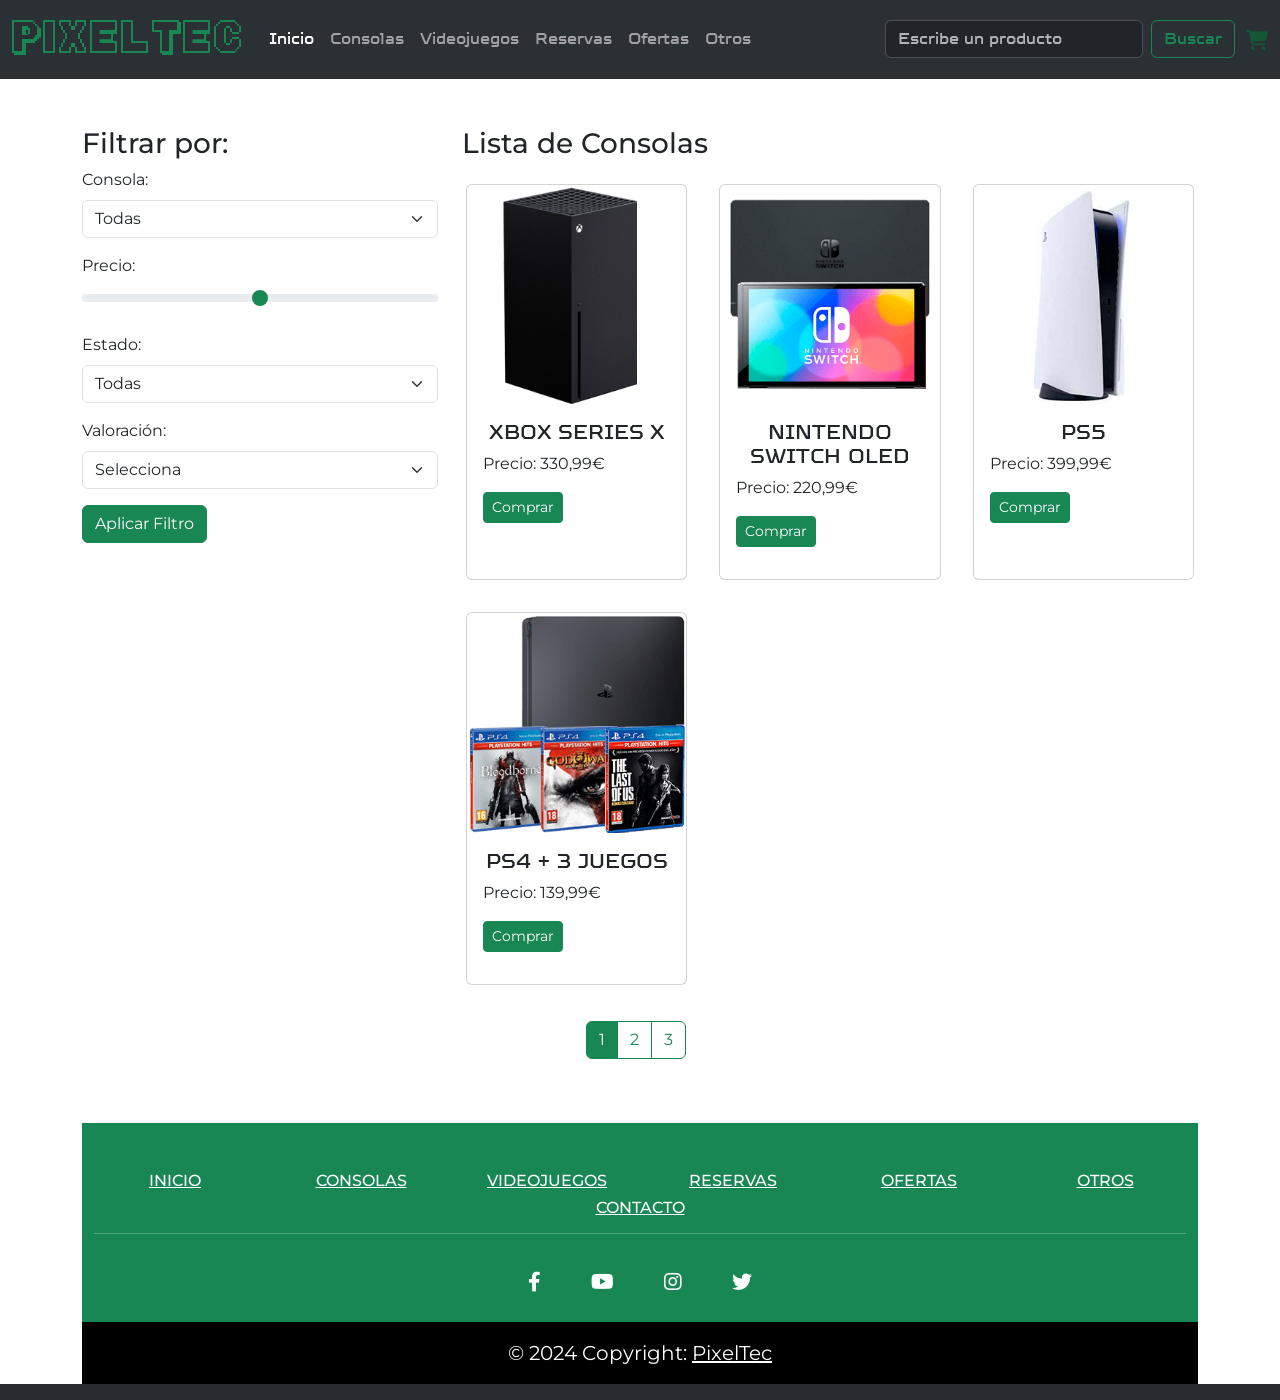
==== consolas.html @ 2511e609 "proyecto inicial" ====
<!DOCTYPE html>
<html lang="es">
  <head>
    <meta charset="UTF-8" />
    <meta name="viewport" content="width=device-width, initial-scale=1.0" />
    <title>Consolas</title>
    <link rel="stylesheet" href="style.css" />
    <!-- iconos de redes -->
    <link
      rel="stylesheet"
      href="https://use.fontawesome.com/releases/v5.12.1/css/all.css"
      crossorigin="anonymous"
    />
     <!-- Importo la fuente Montserrat desde Google Fonts -->
     <link href="https://fonts.googleapis.com/css2?family=Montserrat:wght@400;500;700&display=swap" rel="stylesheet">
  <!-- favicon -->
     <link rel="shortcut icon" href="imagenesindex/logo.PNG" type="image/x-icon">
    </head>
  <body>
     <!-- cabecera de la página -->
     <header>
      <nav class="navbar navbar-expand-lg bg-body-tertiary navegacion" data-bs-theme="dark" >
          <div class="container-fluid">
            <a class="navbar-brand titulo" href="index.html">PixelTec</a>
            <button class="navbar-toggler" type="button" data-bs-toggle="collapse" data-bs-target="#navbarText" aria-controls="navbarText" aria-expanded="false" aria-label="Toggle navigation">
              <span class="navbar-toggler-icon"></span>
            </button>
            <div class="collapse navbar-collapse" id="navbarText">
              <ul class="navbar-nav me-auto mb-2 mb-lg-0">
                <li class="nav-item">
                  <a class="nav-link active link" aria-current="page" href="index.html">Inicio</a>
                </li>
                <li class="nav-item">
                  <a class="nav-link link" href="consolas.html">Consolas</a>
                </li>
                <li class="nav-item">
                  <a class="nav-link link" href="videojuegos.html">Videojuegos</a>
                </li>
                <li class="nav-item">
                  <a class="nav-link link" href="#">Reservas</a>
                </li>
                <li class="nav-item">
                  <a class="nav-link link" href="#">Ofertas</a>
                </li>
                <li class="nav-item">
                  <a class="nav-link link" href="#">Otros</a>
                </li>
              </ul>
              <!-- barra de búsqueda -->
              <form class="d-flex barrabusq" role="search">
                  <input class="form-control me-2" type="search" placeholder="Escribe un producto" aria-label="Search">
                  <button class="btn btn-outline-success" type="submit">Buscar</button>
                </form>
                <!-- carro de compra -->
                <div><a class="carrito" href="">
                <img src="imagenesindex/cart-shopping-solid (1).svg" alt=""></a></div>
            </div>
          </div>
        </nav>
  </header>


  <main>
    <div class="container mt-5">
        <div class="row">
            <!-- Filtro de videojuegos -->
            <div class="col-md-4">
                <h3>Filtrar por:</h3>
                <form>
                    <!-- Consola -->
                    <div class="mb-3">
                        <label for="consola" class="form-label">Consola:</label>
                        <select class="form-select" id="consola">
                            <option selected>Todas</option>
                            <option>PS5</option>
                            <option>PS4</option>
                            <option>Xbox Series X</option>
                            <option>Nintendo Switch</option>
                        </select>
                    </div>
                    <!-- Precio -->
                    <div class="mb-3">
                        <label for="precio" class="form-label">Precio:</label>
                        <input type="range" class="form-range custom-range-green" id="precio" min="0" max="1000" step="50" value="500">
                    </div>
                    <!-- Estado -->
                    <div class="mb-3">
                        <label for="estado" class="form-label">Estado:</label>
                        <select class="form-select" id="estado">
                            <option selected>Todas</option>
                            <option>Nuevo</option>
                            <option>Seminuevo</option>
                        </select>
                    </div>
                    <!-- Valoración -->
                    <div class="mb-3">
                        <label for="valoracion" class="form-label">Valoración:</label>
                        <select class="form-select" id="valoracion">
                            <option selected>Selecciona</option>
                            <option>⭐⭐⭐⭐⭐</option>
                            <option>⭐⭐⭐⭐</option>
                            <option>⭐⭐⭐</option>
                            <option>⭐⭐</option>
                            <option>⭐</option>
                        </select>
                    </div>
                    <button type="submit" class="btn btn-success">Aplicar Filtro</button>
                </form>
            </div>
            <!-- Lista de videojuegos -->
            <div class="col-md-8">
                <h3>Lista de Consolas</h3>
                <div class="row">
                    <!-- Consola 1 -->
                    <div class="col-md-6 col-lg-4 p-3"> 
                        <div class="card mb-3 " style="height: 100%;">
                            <img src="imagenesindex/seriesx.png" class="card-img-top" alt="Consola 1">
                            <div class="card-body">
                                <h5 class="card-title">XBOX SERIES X</h5>
                                <p class="card-text">Precio: 330,99€</p>
                                <a href="#" class="btn btn-success btn-sm">Comprar</a> 
                            </div>
                        </div>
                    </div>
                    <!-- Consola 2 -->
                    <div class="col-md-6 col-lg-4 p-3"> 
                        <div class="card mb-3" style="height: 100%;">
                            <img src="imagenesindex/switch.png" class="card-img-top" alt="Consola 2">
                            <div class="card-body">
                                <h5 class="card-title">NINTENDO SWITCH OLED</h5>
                                <p class="card-text">Precio: 220,99€</p>
                                <a href="#" class="btn btn-success btn-sm">Comprar</a> 
                            </div>
                        </div>
                    </div>
                    <!-- Consola 3 -->
                    <div class="col-md-6 col-lg-4 p-3"> 
                        <div class="card mb-3" style="height: 100%;">
                            <img src="imagenesindex/ps5normal.png" class="card-img-top" alt="Consola 3">
                            <div class="card-body">
                                <h5 class="card-title">PS5 </h5>
                                <p class="card-text">Precio: 399,99€</p>
                                <a href="#" class="btn btn-success btn-sm">Comprar</a> 
                            </div>
                        </div>
                    </div>
                    <!-- Consola 4 -->
                    <div class="col-md-6 col-lg-4 p-3"> 
                        <div class="card mb-3" style="height: 100%;">
                            <img src="imagenesindex/ps4.png" class="card-img-top" alt="Consola 4">
                            <div class="card-body">
                                <h5 class="card-title">PS4 + 3 JUEGOS</h5>
                                <p class="card-text">Precio: 139,99€</p>
                                <a href="#" class="btn btn-success btn-sm">Comprar</a> 
                            </div>
                        </div>
                    </div>
                </div>
            </div>
        </div>
    </div>
<!-- botones paginación -->
    <div class="paginacion">
      <div class="btn-toolbar mb-3" role="toolbar" aria-label="Toolbar with button groups">
          <div class="btn-group me-2" role="group" aria-label="First group">
              <button type="button" class="btn btn-outline-secondary active">1</button>
              <button type="button" class="btn btn-outline-secondary">2</button>
              <button type="button" class="btn btn-outline-secondary">3</button>
          </div>
      </div>
  </div>

  </main>

 <!-- footer -->
 <div class="container my-3">
  <footer class="text-center text-white" style="background-color: #198754">
    <div class="container">
      <section class="mt-5">
        <div class="row text-center d-flex justify-content-center pt-5">
          <div class="col-md-2">
            <h6 class="text-uppercase font-weight-bold">
              <a href="index.html" class="text-white">Inicio</a>
            </h6>
          </div>
          <div class="col-md-2">
            <h6 class="text-uppercase font-weight-bold">
              <a href="consolas.html" class="text-white">Consolas</a>
            </h6>
          </div>
          <div class="col-md-2">
            <h6 class="text-uppercase font-weight-bold">
              <a href="videojuegos.html" class="text-white">Videojuegos</a>
            </h6>
          </div>
          <div class="col-md-2">
            <h6 class="text-uppercase font-weight-bold">
              <a href="#" class="text-white">Reservas</a>
            </h6>
          </div>
          <div class="col-md-2">
            <h6 class="text-uppercase font-weight-bold">
              <a href="#" class="text-white">Ofertas</a>
            </h6>
          </div>
          <div class="col-md-2">
            <h6 class="text-uppercase font-weight-bold">
              <a href="#" class="text-white">Otros</a>
            </h6>
          </div>
          <div class="col-md-2">
            <h6 class="text-uppercase font-weight-bold">
              <a href="#" class="text-white">Contacto</a>
            </h6>
          </div>
      
        </div>

      </section>


      <hr class="my-2" />

 
      <!-- redes -->
   
      <div class="container d-flex justify-content-center py-3">
        <button type="button" class="btn btn-primary btn-lg btn-floating mx-2 redes" >
          <i class="fab fa-facebook-f"></i>
        </button>
        <button type="button" class="btn btn-primary btn-lg btn-floating mx-2 redes" >
          <i class="fab fa-youtube"></i>
        </button>
        <button type="button" class="btn btn-primary btn-lg btn-floating mx-2 redes" >
          <i class="fab fa-instagram"></i>
        </button>
        <button type="button" class="btn btn-primary btn-lg btn-floating mx-2 redes" >
          <i class="fab fa-twitter"></i>
        </button>
      </div>
    </div>
    <div
         class="text-center p-3" style="background-color: #000000">
      © 2024 Copyright:
      <a class="text-white" >PixelTec</a>
    </div>
  </footer>
</div>
</div>
  </body>
  <link
    href="https://cdn.jsdelivr.net/npm/bootstrap@5.3.3/dist/css/bootstrap.min.css"
    rel="stylesheet"
    integrity="sha384-QWTKZyjpPEjISv5WaRU9OFeRpok6YctnYmDr5pNlyT2bRjXh0JMhjY6hW+ALEwIH"
    crossorigin="anonymous"
  />
  <script
    src="https://cdn.jsdelivr.net/npm/bootstrap@5.3.3/dist/js/bootstrap.bundle.min.js"
    integrity="sha384-YvpcrYf0tY3lHB60NNkmXc5s9fDVZLESaAA55NDzOxhy9GkcIdslK1eN7N6jIeHz"
    crossorigin="anonymous"
  ></script>
</html>
---- style.css ----
body,
html {


  background-color: #292b2c;
  font-family: 'Montserrat', sans-serif !important;
}



.contenedorgeneral{

    max-width: 1600px;
    margin: 0 auto;
    background-color: #959d993b;
}

.titulo{

    font-size: 35px !important;
}

/* fuente */


@font-face {
    font-family: "Octosquares";
    src: url(fuentes/TT\ Octosquares\ Trial\ Medium.ttf);
  }

  @font-face {
    font-family: "game";
    src: url(fuentes/1up.ttf);
  }

/* declaro el color verde que uso en toda la página */

:root {
    --primary-color: #198754;
  }

/* Añado fuente */

  header{
    font-family:"Octosquares" ;
  }

  h4, h5{
    font-family:"Octosquares" !important;
  }

 

.link:hover{

    color: var(--primary-color) !important;
    font-family:"Octosquares" !important;
}


.titulo{
    color: var(--primary-color) !important;
    font-family:"game" !important;
}


/* ajusto los colores del carrusel y el banner  */

.carousel-control-prev-icon,
.carousel-control-next-icon {
    background-color: var(--primary-color) !important;
}
.alert.alert-warning {
    background-color:  var(--primary-color) !important;
    color: #fff;
    border-color: #fff;
}

#carouselExampleCaptions {
    max-width: 600px; 
    margin: auto; 
}


.carousel {
    border: 2px solid rgba(124, 191, 160, 0.356);
}

/* modifico la posición de la barra de búsqueda y su botón */

.barrabusq{

    padding-right: 1% !important;
}


.precio {
    font-size: 18px;
    margin-top: 10px;
    color: black;
}


 #compralaya{
margin-top: 50%;
    color:  var(--primary-color) !important;
    text-decoration:none;
    font-size: 35px;
}

h1{
    text-align: center;
    font-family:"Octosquares" ;
}

h5{
    text-align: center;
    font-weight: bold;

    
}

/* modifico las tarjetas de videojuegos */



.f1tarjeta{

    width: 68%;
    margin-left: 18% !important;
}

.mariotarjeta{
    width: 42%;
  margin-left: 30% !important;
}

.textotarjetas{

    font-size: 20px;
    text-align: center;
}

footer{
    font-size: 20px !important;
}

/* footer enlaces */

.h6footer:hover{
color: black;

}


/* color botones de redes en el footer */


.redes{
    background-color:  var(--primary-color) !important;
    border-color: var(--primary-color) !important;
}

.redes:hover{

    background-color: black !important;
}

/* estrellas de valoración */

.estrellas{
    color: rgb(131, 131, 19) !important;
}


/* reseñas de producto */


.h5reseñas{

    color:  var(--primary-color) !important;
}

/* aquí cambio a verde la barra de filtro de precio */

.custom-range-green::-webkit-slider-thumb {
    background-color:var(--primary-color) !important;
    border-color:var(--primary-color) !important;
}

.custom-range-green::-moz-range-thumb {
    background-color: var(--primary-color) !important;
    border-color: var(--primary-color) !important;
}

.custom-range-green::-ms-thumb {
    background-color:var(--primary-color)!important;
    border-color: var(--primary-color) !important;
}


/* botones de numeración de página */

.botonesnum{

    display: flex !important;
margin-left: 10%;
}

/* botones de paginación */

.paginacion {
    display: flex;
    justify-content:center;
    margin-top: 20px;
}
.btn-toolbar .btn-outline-secondary {
    color: var(--primary-color);
    border-color: var(--primary-color);
}
.btn-toolbar .btn-outline-secondary.active,
.btn-toolbar .btn-outline-secondary:hover {
    background-color: var(--primary-color);
    border-color:var(--primary-color);
    color: white;
}
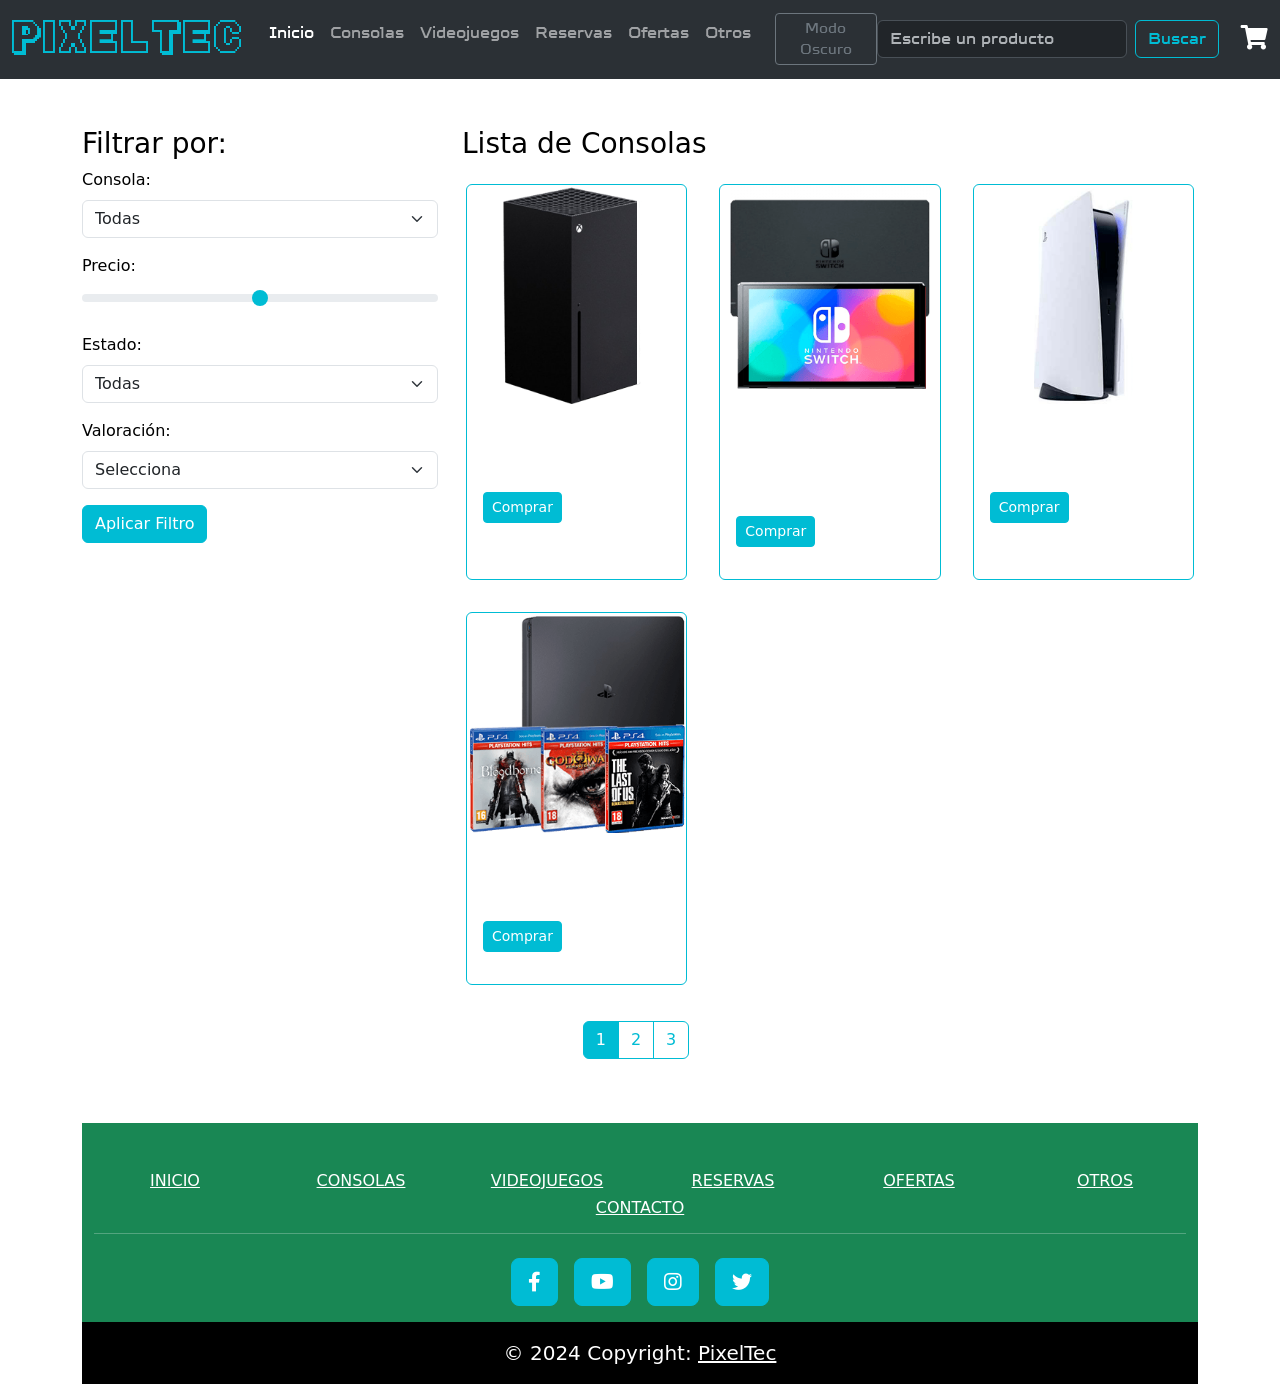
==== commit 9869f43f: "cambios" ====
--- a/consolas.html
+++ b/consolas.html
@@ -3,260 +3,342 @@
   <head>
     <meta charset="UTF-8" />
     <meta name="viewport" content="width=device-width, initial-scale=1.0" />
-    <title>Consolas</title>
-    <link rel="stylesheet" href="style.css" />
-    <!-- iconos de redes -->
+    <title>PixelTec</title>
+
+    <!-- Bootstrap primero -->
+    <link
+      href="https://cdn.jsdelivr.net/npm/bootstrap@5.3.3/dist/css/bootstrap.min.css"
+      rel="stylesheet"
+      integrity="sha384-QWTKZyjpPEjISv5WaRU9OFeRpok6YctnYmDr5pNlyT2bRjXh0JMhjY6hW+ALEwIH"
+      crossorigin="anonymous"
+    />
+
+    <!-- Iconos FontAwesome -->
     <link
       rel="stylesheet"
       href="https://use.fontawesome.com/releases/v5.12.1/css/all.css"
       crossorigin="anonymous"
     />
-     <!-- Importo la fuente Montserrat desde Google Fonts -->
-     <link href="https://fonts.googleapis.com/css2?family=Montserrat:wght@400;500;700&display=swap" rel="stylesheet">
-  <!-- favicon -->
-     <link rel="shortcut icon" href="imagenesindex/logo.PNG" type="image/x-icon">
-    </head>
+
+    <!-- Fuente Montserrat -->
+    <link
+      href="https://fonts.googleapis.com/css2?family=Montserrat:wght@400;500;700&display=swap"
+      rel="stylesheet"
+    />
+
+    <!-- Tu estilo personalizado (después de Bootstrap para sobreescribirlo) -->
+    <link rel="stylesheet" href="style.css" />
+
+    <!-- Favicon -->
+    <link
+      rel="shortcut icon"
+      href="imagenesindex/logo.PNG"
+      type="image/x-icon"
+    />
+  </head>
   <body>
-     <!-- cabecera de la página -->
-     <header>
-      <nav class="navbar navbar-expand-lg bg-body-tertiary navegacion" data-bs-theme="dark" >
-          <div class="container-fluid">
-            <a class="navbar-brand titulo" href="index.html">PixelTec</a>
-            <button class="navbar-toggler" type="button" data-bs-toggle="collapse" data-bs-target="#navbarText" aria-controls="navbarText" aria-expanded="false" aria-label="Toggle navigation">
-              <span class="navbar-toggler-icon"></span>
-            </button>
-            <div class="collapse navbar-collapse" id="navbarText">
-              <ul class="navbar-nav me-auto mb-2 mb-lg-0">
-                <li class="nav-item">
-                  <a class="nav-link active link" aria-current="page" href="index.html">Inicio</a>
-                </li>
-                <li class="nav-item">
-                  <a class="nav-link link" href="consolas.html">Consolas</a>
-                </li>
-                <li class="nav-item">
-                  <a class="nav-link link" href="videojuegos.html">Videojuegos</a>
-                </li>
-                <li class="nav-item">
-                  <a class="nav-link link" href="#">Reservas</a>
-                </li>
-                <li class="nav-item">
-                  <a class="nav-link link" href="#">Ofertas</a>
-                </li>
-                <li class="nav-item">
-                  <a class="nav-link link" href="#">Otros</a>
-                </li>
-              </ul>
-              <!-- barra de búsqueda -->
-              <form class="d-flex barrabusq" role="search">
-                  <input class="form-control me-2" type="search" placeholder="Escribe un producto" aria-label="Search">
-                  <button class="btn btn-outline-success" type="submit">Buscar</button>
-                </form>
-                <!-- carro de compra -->
-                <div><a class="carrito" href="">
-                <img src="imagenesindex/cart-shopping-solid (1).svg" alt=""></a></div>
+    <!-- cabecera de la página -->
+    <header>
+      <nav
+        class="navbar navbar-expand-lg bg-body-tertiary navegacion"
+        data-bs-theme="dark"
+      >
+        <div class="container-fluid">
+          <a class="navbar-brand titulo" href="index.html">PixelTec</a>
+          <button
+            class="navbar-toggler"
+            type="button"
+            data-bs-toggle="collapse"
+            data-bs-target="#navbarText"
+            aria-controls="navbarText"
+            aria-expanded="false"
+            aria-label="Toggle navigation"
+          >
+            <span class="navbar-toggler-icon"></span>
+          </button>
+          <div class="collapse navbar-collapse" id="navbarText">
+            <ul class="navbar-nav me-auto mb-2 mb-lg-0">
+              <li class="nav-item">
+                <a
+                  class="nav-link active link"
+                  aria-current="page"
+                  href="index.html"
+                  >Inicio</a
+                >
+              </li>
+              <li class="nav-item">
+                <a class="nav-link link" href="consolas.html">Consolas</a>
+              </li>
+              <li class="nav-item">
+                <a class="nav-link link" href="videojuegos.html">Videojuegos</a>
+              </li>
+              <li class="nav-item">
+                <a class="nav-link link" href="#">Reservas</a>
+              </li>
+              <li class="nav-item">
+                <a class="nav-link link" href="#">Ofertas</a>
+              </li>
+              <li class="nav-item">
+                <a class="nav-link link" href="#">Otros</a>
+              </li>
+              <button
+                id="modo-toggle"
+                class="btn btn-sm btn-outline-secondary ms-3"
+              >
+                Modo Oscuro
+              </button>
+            </ul>
+            <!-- barra de búsqueda -->
+            <form class="d-flex barrabusq" role="search">
+              <input
+                class="form-control me-2"
+                type="search"
+                placeholder="Escribe un producto"
+                aria-label="Search"
+              />
+              <button class="btn btn-outline-azul" type="submit">Buscar</button>
+            </form>
+            <!-- carro de compra -->
+            <div>
+              <a class="carrito" href="#">
+                <i class="fas fa-shopping-cart"></i>
+              </a>
             </div>
           </div>
-        </nav>
-  </header>
-
-
-  <main>
-    <div class="container mt-5">
+        </div>
+      </nav>
+    </header>
+
+    <main>
+      <div class="container mt-5">
         <div class="row">
-            <!-- Filtro de videojuegos -->
-            <div class="col-md-4">
-                <h3>Filtrar por:</h3>
-                <form>
-                    <!-- Consola -->
-                    <div class="mb-3">
-                        <label for="consola" class="form-label">Consola:</label>
-                        <select class="form-select" id="consola">
-                            <option selected>Todas</option>
-                            <option>PS5</option>
-                            <option>PS4</option>
-                            <option>Xbox Series X</option>
-                            <option>Nintendo Switch</option>
-                        </select>
-                    </div>
-                    <!-- Precio -->
-                    <div class="mb-3">
-                        <label for="precio" class="form-label">Precio:</label>
-                        <input type="range" class="form-range custom-range-green" id="precio" min="0" max="1000" step="50" value="500">
-                    </div>
-                    <!-- Estado -->
-                    <div class="mb-3">
-                        <label for="estado" class="form-label">Estado:</label>
-                        <select class="form-select" id="estado">
-                            <option selected>Todas</option>
-                            <option>Nuevo</option>
-                            <option>Seminuevo</option>
-                        </select>
-                    </div>
-                    <!-- Valoración -->
-                    <div class="mb-3">
-                        <label for="valoracion" class="form-label">Valoración:</label>
-                        <select class="form-select" id="valoracion">
-                            <option selected>Selecciona</option>
-                            <option>⭐⭐⭐⭐⭐</option>
-                            <option>⭐⭐⭐⭐</option>
-                            <option>⭐⭐⭐</option>
-                            <option>⭐⭐</option>
-                            <option>⭐</option>
-                        </select>
-                    </div>
-                    <button type="submit" class="btn btn-success">Aplicar Filtro</button>
-                </form>
+          <!-- Filtro de videojuegos -->
+          <div class="col-md-4">
+            <h3>Filtrar por:</h3>
+            <form>
+              <!-- Consola -->
+              <div class="mb-3">
+                <label for="consola" class="form-label">Consola:</label>
+                <select class="form-select" id="consola">
+                  <option selected>Todas</option>
+                  <option>PS5</option>
+                  <option>PS4</option>
+                  <option>Xbox Series X</option>
+                  <option>Nintendo Switch</option>
+                </select>
+              </div>
+              <!-- Precio -->
+              <div class="mb-3">
+                <label for="precio" class="form-label">Precio:</label>
+                <input
+                  type="range"
+                  class="form-range custom-range-green"
+                  id="precio"
+                  min="0"
+                  max="1000"
+                  step="50"
+                  value="500"
+                />
+              </div>
+              <!-- Estado -->
+              <div class="mb-3">
+                <label for="estado" class="form-label">Estado:</label>
+                <select class="form-select" id="estado">
+                  <option selected>Todas</option>
+                  <option>Nuevo</option>
+                  <option>Seminuevo</option>
+                </select>
+              </div>
+              <!-- Valoración -->
+              <div class="mb-3">
+                <label for="valoracion" class="form-label">Valoración:</label>
+                <select class="form-select" id="valoracion">
+                  <option selected>Selecciona</option>
+                  <option>⭐⭐⭐⭐⭐</option>
+                  <option>⭐⭐⭐⭐</option>
+                  <option>⭐⭐⭐</option>
+                  <option>⭐⭐</option>
+                  <option>⭐</option>
+                </select>
+              </div>
+              <button type="submit" class="btn btn-success">
+                Aplicar Filtro
+              </button>
+            </form>
+          </div>
+          <!-- Lista de videojuegos -->
+          <div class="col-md-8">
+            <h3>Lista de Consolas</h3>
+            <div class="row">
+              <!-- Consola 1 -->
+              <div class="col-md-6 col-lg-4 p-3">
+                <div class="card mb-3" style="height: 100%">
+                  <img
+                    src="imagenesindex/seriesx.png"
+                    class="card-img-top"
+                    alt="Consola 1"
+                  />
+                  <div class="card-body">
+                    <h5 class="card-title">XBOX SERIES X</h5>
+                    <p class="card-text">Precio: 330,99€</p>
+                    <a href="#" class="btn btn-success btn-sm">Comprar</a>
+                  </div>
+                </div>
+              </div>
+              <!-- Consola 2 -->
+              <div class="col-md-6 col-lg-4 p-3">
+                <div class="card mb-3" style="height: 100%">
+                  <img
+                    src="imagenesindex/switch.png"
+                    class="card-img-top"
+                    alt="Consola 2"
+                  />
+                  <div class="card-body">
+                    <h5 class="card-title">NINTENDO SWITCH OLED</h5>
+                    <p class="card-text">Precio: 220,99€</p>
+                    <a href="#" class="btn btn-success btn-sm">Comprar</a>
+                  </div>
+                </div>
+              </div>
+              <!-- Consola 3 -->
+              <div class="col-md-6 col-lg-4 p-3">
+                <div class="card mb-3" style="height: 100%">
+                  <img
+                    src="imagenesindex/ps5normal.png"
+                    class="card-img-top"
+                    alt="Consola 3"
+                  />
+                  <div class="card-body">
+                    <h5 class="card-title">PS5</h5>
+                    <p class="card-text">Precio: 399,99€</p>
+                    <a href="#" class="btn btn-success btn-sm">Comprar</a>
+                  </div>
+                </div>
+              </div>
+              <!-- Consola 4 -->
+              <div class="col-md-6 col-lg-4 p-3">
+                <div class="card mb-3" style="height: 100%">
+                  <img
+                    src="imagenesindex/ps4.png"
+                    class="card-img-top"
+                    alt="Consola 4"
+                  />
+                  <div class="card-body">
+                    <h5 class="card-title">PS4 + 3 JUEGOS</h5>
+                    <p class="card-text">Precio: 139,99€</p>
+                    <a href="#" class="btn btn-success btn-sm">Comprar</a>
+                  </div>
+                </div>
+              </div>
             </div>
-            <!-- Lista de videojuegos -->
-            <div class="col-md-8">
-                <h3>Lista de Consolas</h3>
-                <div class="row">
-                    <!-- Consola 1 -->
-                    <div class="col-md-6 col-lg-4 p-3"> 
-                        <div class="card mb-3 " style="height: 100%;">
-                            <img src="imagenesindex/seriesx.png" class="card-img-top" alt="Consola 1">
-                            <div class="card-body">
-                                <h5 class="card-title">XBOX SERIES X</h5>
-                                <p class="card-text">Precio: 330,99€</p>
-                                <a href="#" class="btn btn-success btn-sm">Comprar</a> 
-                            </div>
-                        </div>
-                    </div>
-                    <!-- Consola 2 -->
-                    <div class="col-md-6 col-lg-4 p-3"> 
-                        <div class="card mb-3" style="height: 100%;">
-                            <img src="imagenesindex/switch.png" class="card-img-top" alt="Consola 2">
-                            <div class="card-body">
-                                <h5 class="card-title">NINTENDO SWITCH OLED</h5>
-                                <p class="card-text">Precio: 220,99€</p>
-                                <a href="#" class="btn btn-success btn-sm">Comprar</a> 
-                            </div>
-                        </div>
-                    </div>
-                    <!-- Consola 3 -->
-                    <div class="col-md-6 col-lg-4 p-3"> 
-                        <div class="card mb-3" style="height: 100%;">
-                            <img src="imagenesindex/ps5normal.png" class="card-img-top" alt="Consola 3">
-                            <div class="card-body">
-                                <h5 class="card-title">PS5 </h5>
-                                <p class="card-text">Precio: 399,99€</p>
-                                <a href="#" class="btn btn-success btn-sm">Comprar</a> 
-                            </div>
-                        </div>
-                    </div>
-                    <!-- Consola 4 -->
-                    <div class="col-md-6 col-lg-4 p-3"> 
-                        <div class="card mb-3" style="height: 100%;">
-                            <img src="imagenesindex/ps4.png" class="card-img-top" alt="Consola 4">
-                            <div class="card-body">
-                                <h5 class="card-title">PS4 + 3 JUEGOS</h5>
-                                <p class="card-text">Precio: 139,99€</p>
-                                <a href="#" class="btn btn-success btn-sm">Comprar</a> 
-                            </div>
-                        </div>
-                    </div>
-                </div>
+          </div>
+        </div>
+      </div>
+      <!-- botones paginación -->
+      <div class="paginacion">
+        <div
+          class="btn-toolbar mb-3"
+          role="toolbar"
+          aria-label="Toolbar with button groups"
+        >
+          <div class="btn-group me-2" role="group" aria-label="First group">
+            <button type="button" class="btn btn-outline-secondary active">
+              1
+            </button>
+            <button type="button" class="btn btn-outline-secondary">2</button>
+            <button type="button" class="btn btn-outline-secondary">3</button>
+          </div>
+        </div>
+      </div>
+    </main>
+
+    <!-- footer -->
+    <div class="container my-3">
+      <footer class="text-center text-white" style="background-color: #198754">
+        <div class="container">
+          <section class="mt-5">
+            <div class="row text-center d-flex justify-content-center pt-5">
+              <div class="col-md-2">
+                <h6 class="text-uppercase font-weight-bold">
+                  <a href="index.html" class="text-white">Inicio</a>
+                </h6>
+              </div>
+              <div class="col-md-2">
+                <h6 class="text-uppercase font-weight-bold">
+                  <a href="consolas.html" class="text-white">Consolas</a>
+                </h6>
+              </div>
+              <div class="col-md-2">
+                <h6 class="text-uppercase font-weight-bold">
+                  <a href="videojuegos.html" class="text-white">Videojuegos</a>
+                </h6>
+              </div>
+              <div class="col-md-2">
+                <h6 class="text-uppercase font-weight-bold">
+                  <a href="#" class="text-white">Reservas</a>
+                </h6>
+              </div>
+              <div class="col-md-2">
+                <h6 class="text-uppercase font-weight-bold">
+                  <a href="#" class="text-white">Ofertas</a>
+                </h6>
+              </div>
+              <div class="col-md-2">
+                <h6 class="text-uppercase font-weight-bold">
+                  <a href="#" class="text-white">Otros</a>
+                </h6>
+              </div>
+              <div class="col-md-2">
+                <h6 class="text-uppercase font-weight-bold">
+                  <a href="#" class="text-white">Contacto</a>
+                </h6>
+              </div>
             </div>
-        </div>
+          </section>
+
+          <hr class="my-2" />
+
+          <!-- redes -->
+
+          <div class="container d-flex justify-content-center py-3">
+            <button
+              type="button"
+              class="btn btn-primary btn-lg btn-floating mx-2 redes"
+            >
+              <i class="fab fa-facebook-f"></i>
+            </button>
+            <button
+              type="button"
+              class="btn btn-primary btn-lg btn-floating mx-2 redes"
+            >
+              <i class="fab fa-youtube"></i>
+            </button>
+            <button
+              type="button"
+              class="btn btn-primary btn-lg btn-floating mx-2 redes"
+            >
+              <i class="fab fa-instagram"></i>
+            </button>
+            <button
+              type="button"
+              class="btn btn-primary btn-lg btn-floating mx-2 redes"
+            >
+              <i class="fab fa-twitter"></i>
+            </button>
+          </div>
+        </div>
+        <div class="text-center p-3" style="background-color: #000000">
+          © 2024 Copyright:
+          <a class="text-white">PixelTec</a>
+        </div>
+      </footer>
+      <script
+        src="https://cdn.jsdelivr.net/npm/bootstrap@5.3.3/dist/js/bootstrap.bundle.min.js"
+        integrity="sha384-YvpcrYf0tY3lHB60NNkmXc5s9fDVZLESaAA55NDzOxhy9GkcIdslK1eN7N6jIeHz"
+        crossorigin="anonymous"
+      ></script>
+      <!--   enlace a scripts -->
+      <script src="script.js"></script>
     </div>
-<!-- botones paginación -->
-    <div class="paginacion">
-      <div class="btn-toolbar mb-3" role="toolbar" aria-label="Toolbar with button groups">
-          <div class="btn-group me-2" role="group" aria-label="First group">
-              <button type="button" class="btn btn-outline-secondary active">1</button>
-              <button type="button" class="btn btn-outline-secondary">2</button>
-              <button type="button" class="btn btn-outline-secondary">3</button>
-          </div>
-      </div>
-  </div>
-
-  </main>
-
- <!-- footer -->
- <div class="container my-3">
-  <footer class="text-center text-white" style="background-color: #198754">
-    <div class="container">
-      <section class="mt-5">
-        <div class="row text-center d-flex justify-content-center pt-5">
-          <div class="col-md-2">
-            <h6 class="text-uppercase font-weight-bold">
-              <a href="index.html" class="text-white">Inicio</a>
-            </h6>
-          </div>
-          <div class="col-md-2">
-            <h6 class="text-uppercase font-weight-bold">
-              <a href="consolas.html" class="text-white">Consolas</a>
-            </h6>
-          </div>
-          <div class="col-md-2">
-            <h6 class="text-uppercase font-weight-bold">
-              <a href="videojuegos.html" class="text-white">Videojuegos</a>
-            </h6>
-          </div>
-          <div class="col-md-2">
-            <h6 class="text-uppercase font-weight-bold">
-              <a href="#" class="text-white">Reservas</a>
-            </h6>
-          </div>
-          <div class="col-md-2">
-            <h6 class="text-uppercase font-weight-bold">
-              <a href="#" class="text-white">Ofertas</a>
-            </h6>
-          </div>
-          <div class="col-md-2">
-            <h6 class="text-uppercase font-weight-bold">
-              <a href="#" class="text-white">Otros</a>
-            </h6>
-          </div>
-          <div class="col-md-2">
-            <h6 class="text-uppercase font-weight-bold">
-              <a href="#" class="text-white">Contacto</a>
-            </h6>
-          </div>
-      
-        </div>
-
-      </section>
-
-
-      <hr class="my-2" />
-
- 
-      <!-- redes -->
-   
-      <div class="container d-flex justify-content-center py-3">
-        <button type="button" class="btn btn-primary btn-lg btn-floating mx-2 redes" >
-          <i class="fab fa-facebook-f"></i>
-        </button>
-        <button type="button" class="btn btn-primary btn-lg btn-floating mx-2 redes" >
-          <i class="fab fa-youtube"></i>
-        </button>
-        <button type="button" class="btn btn-primary btn-lg btn-floating mx-2 redes" >
-          <i class="fab fa-instagram"></i>
-        </button>
-        <button type="button" class="btn btn-primary btn-lg btn-floating mx-2 redes" >
-          <i class="fab fa-twitter"></i>
-        </button>
-      </div>
-    </div>
-    <div
-         class="text-center p-3" style="background-color: #000000">
-      © 2024 Copyright:
-      <a class="text-white" >PixelTec</a>
-    </div>
-  </footer>
-</div>
-</div>
   </body>
-  <link
-    href="https://cdn.jsdelivr.net/npm/bootstrap@5.3.3/dist/css/bootstrap.min.css"
-    rel="stylesheet"
-    integrity="sha384-QWTKZyjpPEjISv5WaRU9OFeRpok6YctnYmDr5pNlyT2bRjXh0JMhjY6hW+ALEwIH"
-    crossorigin="anonymous"
-  />
-  <script
-    src="https://cdn.jsdelivr.net/npm/bootstrap@5.3.3/dist/js/bootstrap.bundle.min.js"
-    integrity="sha384-YvpcrYf0tY3lHB60NNkmXc5s9fDVZLESaAA55NDzOxhy9GkcIdslK1eN7N6jIeHz"
-    crossorigin="anonymous"
-  ></script>
-</html>+</html>
--- a/style.css
+++ b/style.css
@@ -1,228 +1,278 @@
-
-body,
-html {
-
-
-  background-color: #292b2c;
-  font-family: 'Montserrat', sans-serif !important;
-}
-
-
-
-.contenedorgeneral{
-
-    max-width: 1600px;
-    margin: 0 auto;
-    background-color: #959d993b;
-}
-
-.titulo{
-
-    font-size: 35px !important;
+/*predeterminado*/
+:root {
+    --primary-color: #0d6efd;
+    --background-color: #ffffff;
+    --text-color: #000000;
+    --card-bg: #f8f9fa;
+  }
+
+  /*modo oscuro*/
+
+  body.dark-mode {
+    --background-color: #1e1f26;
+    --text-color: #dddddd;
+    --card-bg: #2c2f36;
+  }
+  
+  body.dark-mode .card {
+    border: 1px solid var(--primary-color);
+    box-shadow: 0 0 10px var(--primary-color);
+  }
+
+
+  body,
+  html {
+    background-color: var(--background-color);
+    color: var(--text-color);
+    transition: background-color 0.3s ease, color 0.3s ease;
+  }
+.contenedorgeneral {
+  max-width: 1600px;
+  margin: 0 auto;
+  background-color: #959d993b;
+}
+
+.titulo {
+  font-size: 35px !important;
 }
 
 /* fuente */
 
-
 @font-face {
-    font-family: "Octosquares";
-    src: url(fuentes/TT\ Octosquares\ Trial\ Medium.ttf);
-  }
-
-  @font-face {
-    font-family: "game";
-    src: url(fuentes/1up.ttf);
-  }
+  font-family: "Octosquares";
+  src: url(fuentes/TT\ Octosquares\ Trial\ Medium.ttf);
+}
+
+@font-face {
+  font-family: "game";
+  src: url(fuentes/1up.ttf);
+}
 
 /* declaro el color verde que uso en toda la página */
 
 :root {
-    --primary-color: #198754;
-  }
+  --primary-color: #00bcd4;
+}
 
 /* Añado fuente */
 
-  header{
-    font-family:"Octosquares" ;
-  }
-
-  h4, h5{
-    font-family:"Octosquares" !important;
-  }
-
- 
-
-.link:hover{
-
-    color: var(--primary-color) !important;
-    font-family:"Octosquares" !important;
-}
-
-
-.titulo{
-    color: var(--primary-color) !important;
-    font-family:"game" !important;
-}
-
+header {
+  font-family: "Octosquares";
+}
+
+h4,
+h5 {
+  font-family: "Octosquares" !important;
+}
+
+.link:hover {
+  color: var(--primary-color) !important;
+  font-family: "Octosquares" !important;
+}
+
+.titulo {
+  color: var(--primary-color) !important;
+  font-family: "game" !important;
+}
 
 /* ajusto los colores del carrusel y el banner  */
 
 .carousel-control-prev-icon,
 .carousel-control-next-icon {
-    background-color: var(--primary-color) !important;
+  background-color: var(--primary-color) !important;
 }
 .alert.alert-warning {
-    background-color:  var(--primary-color) !important;
-    color: #fff;
-    border-color: #fff;
+  background-color: var(--primary-color) !important;
+  color: #fff;
+  border-color: #fff;
 }
 
 #carouselExampleCaptions {
-    max-width: 600px; 
-    margin: auto; 
-}
-
+  max-width: 600px;
+  margin: auto;
+}
 
 .carousel {
-    border: 2px solid rgba(124, 191, 160, 0.356);
+  border: 2px solid rgba(124, 191, 160, 0.356);
 }
 
 /* modifico la posición de la barra de búsqueda y su botón */
 
-.barrabusq{
-
-    padding-right: 1% !important;
-}
-
+.barrabusq {
+  padding-right: 1% !important;
+}
 
 .precio {
-    font-size: 18px;
-    margin-top: 10px;
-    color: black;
-}
-
-
- #compralaya{
-margin-top: 50%;
-    color:  var(--primary-color) !important;
-    text-decoration:none;
-    font-size: 35px;
-}
-
-h1{
-    text-align: center;
-    font-family:"Octosquares" ;
-}
-
-h5{
-    text-align: center;
-    font-weight: bold;
-
-    
+  font-size: 18px;
+  margin-top: 10px;
+  color: black;
+}
+
+#compralaya {
+  margin-top: 50%;
+  color: var(--primary-color) !important;
+  text-decoration: none;
+  font-size: 35px;
+}
+
+h1 {
+  text-align: center;
+  font-family: "Octosquares";
+}
+
+h5 {
+  text-align: center;
+  font-weight: bold;
 }
 
 /* modifico las tarjetas de videojuegos */
 
-
-
-.f1tarjeta{
-
-    width: 68%;
-    margin-left: 18% !important;
-}
-
-.mariotarjeta{
-    width: 42%;
+.f1tarjeta {
+  width: 68%;
+  margin-left: 18% !important;
+}
+
+.mariotarjeta {
+  width: 42%;
   margin-left: 30% !important;
 }
 
-.textotarjetas{
-
-    font-size: 20px;
-    text-align: center;
-}
-
-footer{
-    font-size: 20px !important;
+.textotarjetas {
+  font-size: 20px;
+  text-align: center;
+}
+
+footer {
+  font-size: 20px !important;
 }
 
 /* footer enlaces */
 
-.h6footer:hover{
-color: black;
-
-}
-
+.h6footer:hover {
+  color: black;
+}
 
 /* color botones de redes en el footer */
 
-
-.redes{
-    background-color:  var(--primary-color) !important;
-    border-color: var(--primary-color) !important;
-}
-
-.redes:hover{
-
-    background-color: black !important;
+.redes {
+  background-color: var(--primary-color) !important;
+  border-color: var(--primary-color) !important;
+}
+
+.redes:hover {
+  background-color: black !important;
 }
 
 /* estrellas de valoración */
 
-.estrellas{
-    color: rgb(131, 131, 19) !important;
-}
-
+.estrellas {
+  color: rgb(131, 131, 19) !important;
+}
 
 /* reseñas de producto */
 
-
-.h5reseñas{
-
-    color:  var(--primary-color) !important;
+.h5reseñas {
+  color: var(--primary-color) !important;
 }
 
 /* aquí cambio a verde la barra de filtro de precio */
 
 .custom-range-green::-webkit-slider-thumb {
-    background-color:var(--primary-color) !important;
-    border-color:var(--primary-color) !important;
+  background-color: var(--primary-color) !important;
+  border-color: var(--primary-color) !important;
 }
 
 .custom-range-green::-moz-range-thumb {
-    background-color: var(--primary-color) !important;
-    border-color: var(--primary-color) !important;
+  background-color: var(--primary-color) !important;
+  border-color: var(--primary-color) !important;
 }
 
 .custom-range-green::-ms-thumb {
-    background-color:var(--primary-color)!important;
-    border-color: var(--primary-color) !important;
-}
-
+  background-color: var(--primary-color) !important;
+  border-color: var(--primary-color) !important;
+}
 
 /* botones de numeración de página */
 
-.botonesnum{
-
-    display: flex !important;
-margin-left: 10%;
+.botonesnum {
+  display: flex !important;
+  margin-left: 10%;
 }
 
 /* botones de paginación */
 
 .paginacion {
-    display: flex;
-    justify-content:center;
-    margin-top: 20px;
+  display: flex;
+  justify-content: center;
+  margin-top: 20px;
 }
 .btn-toolbar .btn-outline-secondary {
+  color: var(--primary-color);
+  border-color: var(--primary-color);
+}
+.btn-toolbar .btn-outline-secondary.active,
+.btn-toolbar .btn-outline-secondary:hover {
+  background-color: var(--primary-color);
+  border-color: var(--primary-color);
+  color: white;
+}
+
+/*cambios en tarjetas*/
+.card {
+ 
+  color: #ffffff;
+  border: 1px solid #00bcd4;
+  transition: transform 0.3s ease, box-shadow 0.3s ease;
+}
+
+.card:hover {
+  transform: translateY(-5px);
+  box-shadow: 0 0 10px #00bcd4;
+}
+
+/*cambios en botones*/
+
+.btn-success {
+  background-color: #00bcd4 !important;
+  border-color: #00bcd4 !important;
+}
+
+.btn-success:hover {
+  background-color: #0097a7 !important;
+  border-color: #0097a7 !important;
+}
+
+/*cambios en el carrusel y el banner*/
+
+.alert.alert-warning {
+  background-color: #ffc107 !important;
+  color: #000 !important;
+}
+.carousel {
+  border: 2px solid #00bcd4;
+}
+
+/*carrito*/
+
+.carrito i {
+  color: white;
+  font-size: 1.5rem;
+  margin-left: 12px;
+}
+
+.carrito i:hover {
+  color: var(--primary-color);
+}
+
+/*busqueda*/
+
+.btn-outline-azul {
     color: var(--primary-color);
     border-color: var(--primary-color);
-}
-.btn-toolbar .btn-outline-secondary.active,
-.btn-toolbar .btn-outline-secondary:hover {
+  }
+  
+  .btn-outline-azul:hover {
     background-color: var(--primary-color);
-    border-color:var(--primary-color);
     color: white;
-}
-
+  }
+  
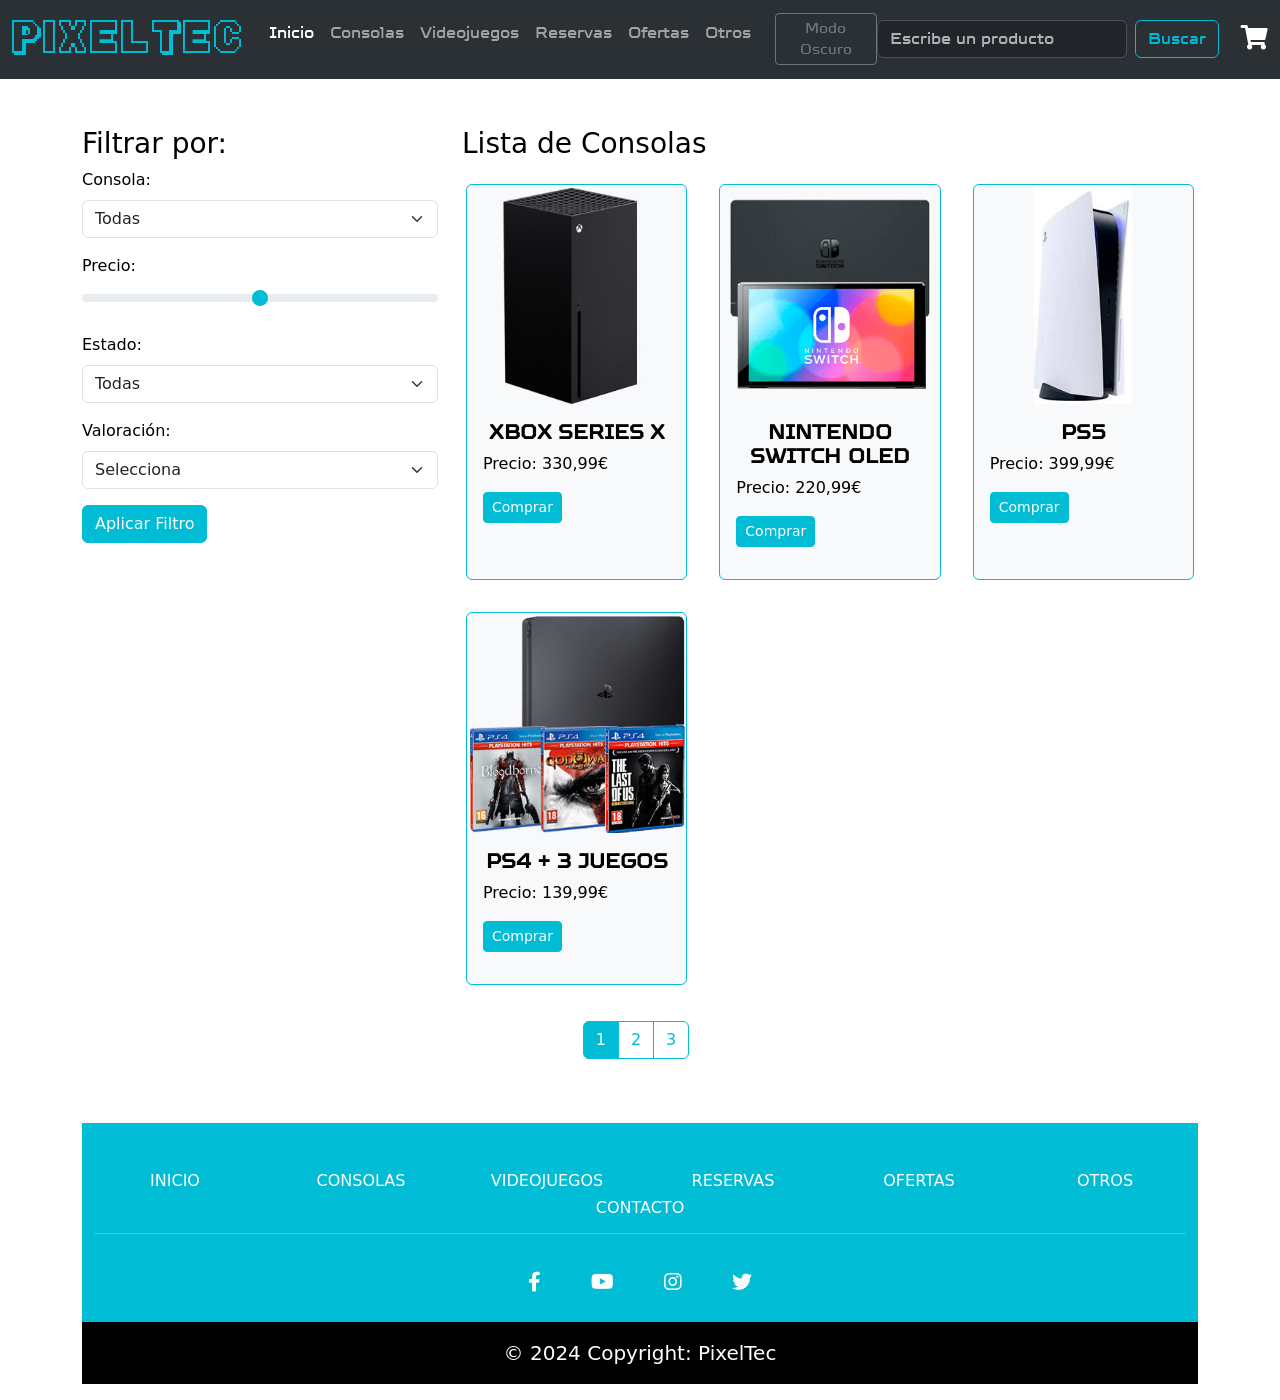
==== commit 8c6e978d: "no message" ====
--- a/consolas.html
+++ b/consolas.html
@@ -254,7 +254,7 @@
 
     <!-- footer -->
     <div class="container my-3">
-      <footer class="text-center text-white" style="background-color: #198754">
+      <footer class="text-center text-white footer-azul">
         <div class="container">
           <section class="mt-5">
             <div class="row text-center d-flex justify-content-center pt-5">
--- a/style.css
+++ b/style.css
@@ -146,6 +146,24 @@
   font-size: 20px !important;
 }
 
+.footer-azul {
+    background-color: var(--primary-color) !important;
+    color: white;
+  }
+  .footer-azul a {
+    color: white;
+    text-decoration: none;
+  }
+  .footer-azul a:hover {
+    text-decoration: underline;
+    color: #cce5ff;
+  }
+  
+  body.dark-mode .footer-azul {
+    background-color: #121318;
+  }
+  
+
 /* footer enlaces */
 
 .h6footer:hover {
@@ -220,9 +238,14 @@
 /*cambios en tarjetas*/
 .card {
  
-  color: #ffffff;
+ 
   border: 1px solid #00bcd4;
   transition: transform 0.3s ease, box-shadow 0.3s ease;
+
+  
+    background-color: var(--card-bg);
+    color: var(--text-color);
+  
 }
 
 .card:hover {
